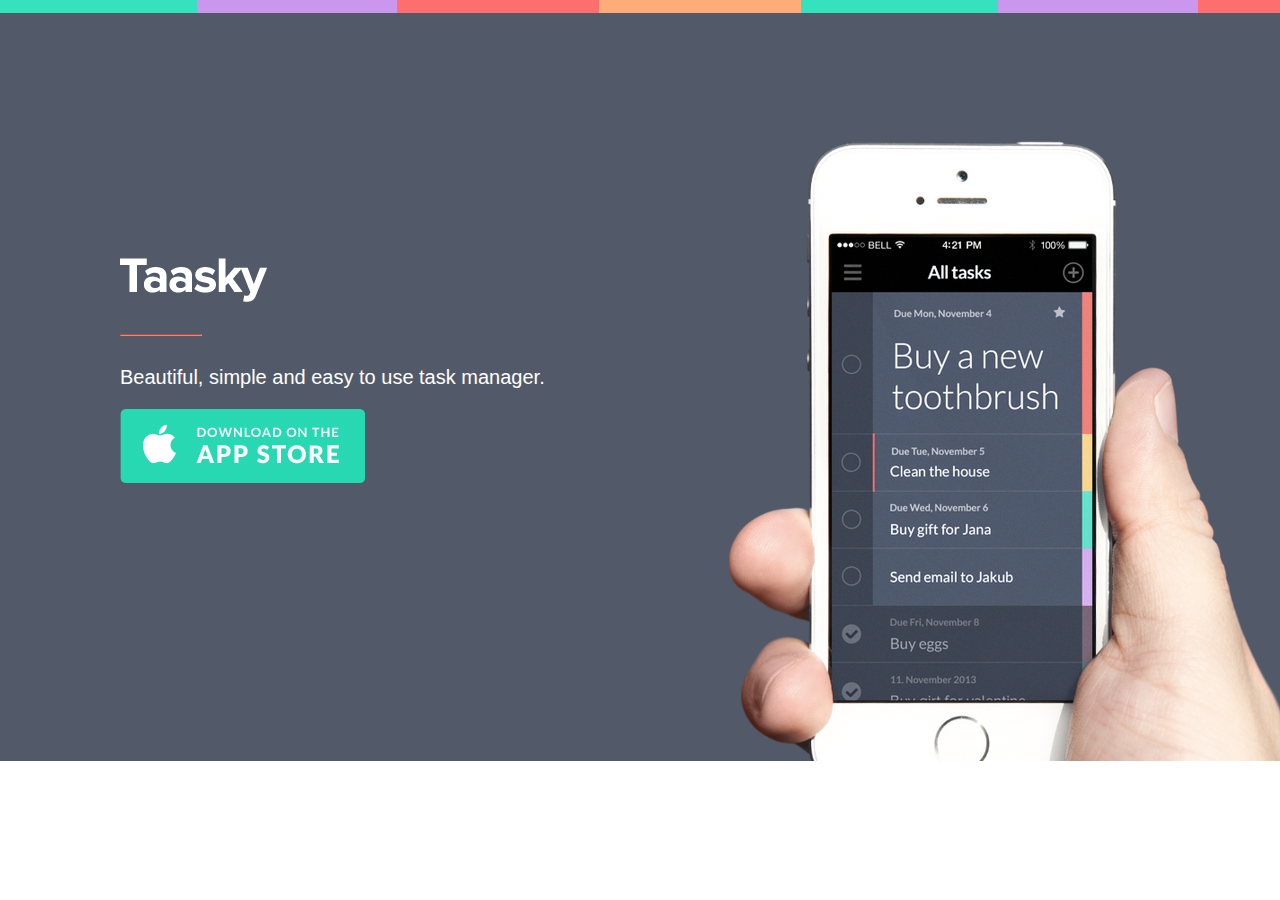
==== unit3/index.html @ 099ca093 "Unit 3 Project" ====
<!DOCTYPE html>
<html>
	<head>
		<title>Taasky Homepage</title>
		<link rel="stylesheet" type="text/css" href="css/style.css" />
	</head>

	<body>
		<img class="logo" src="images/logo-taasky.png">
		<hr />
		<p>Beautiful, simple and easy to use task manager.</p>
		<a href="https://itunes.apple.com/us/app/taasky-beautiful-task-to-do/id720309412?mt=i">
			<img src="images/btn_store.png"
	</body>

</html>
---- unit3/css/style.css ----
p {
	color:  white;
	font-family: helvetica;
	font-size: 20px;
}
hr {
	border-color: salmon;
	width: 80px;
}
body {
	background-image: url("../images/stripes.png"), url("../images/background.jpg");
	background-repeat: repeat-x, no-repeat;
	margin-left: 120px;
	padding-top: 250px;
}
hr {
	margin-left: 0px;
}
p {
	padding-top: 10px;
	font-weight: lighter;
}
.logo{
	padding-bottom: 20px;
}
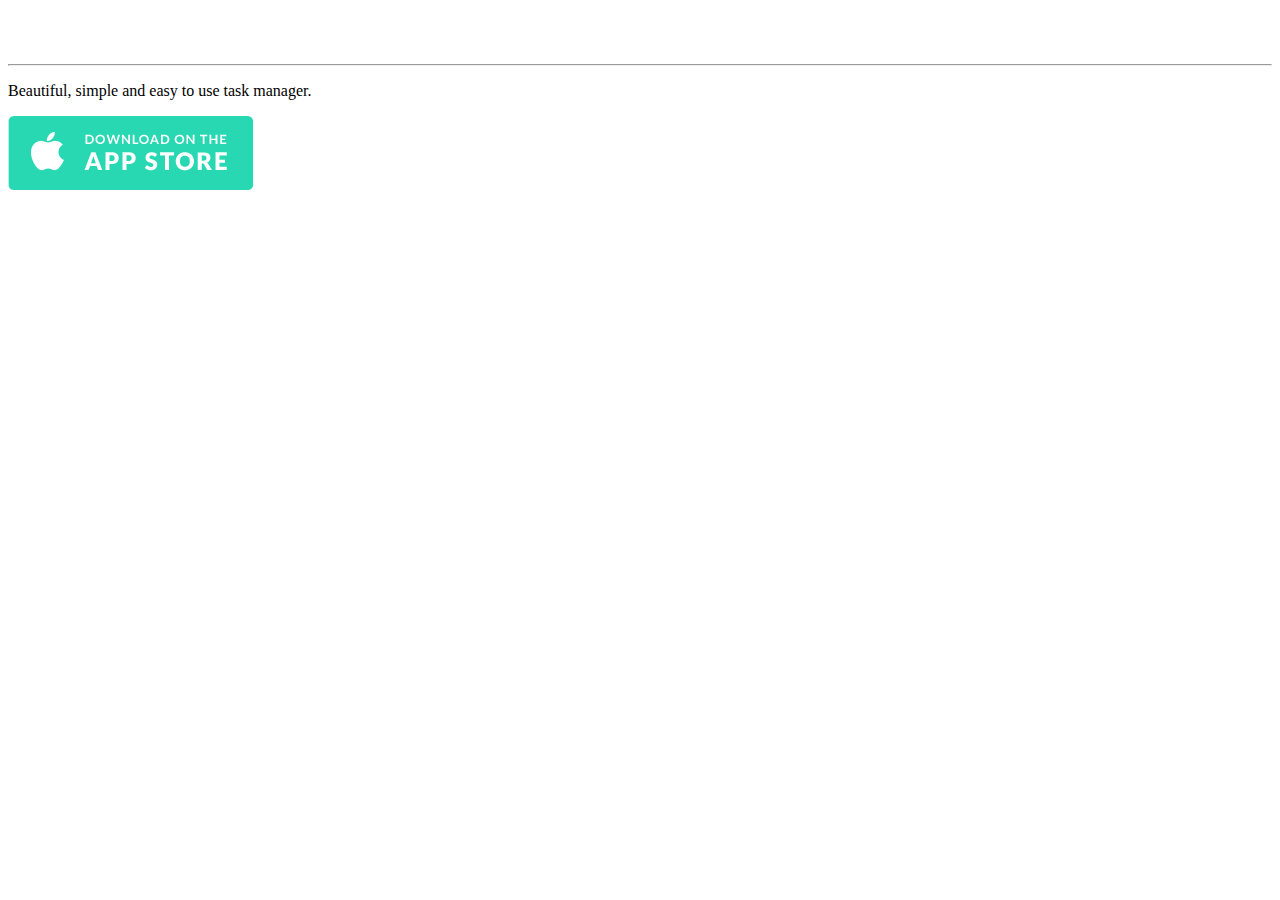
==== commit 51b24c44: "Unit 4" ====
--- a/unit3/index.html
+++ b/unit3/index.html
@@ -2,7 +2,7 @@
 <html>
 	<head>
 		<title>Taasky Homepage</title>
-		<link rel="stylesheet" type="text/css" href="css/style.css" />
+		<link rel="stylesheet" type="text/css" "href=css/style.css" />
 	</head>
 
 	<body>
